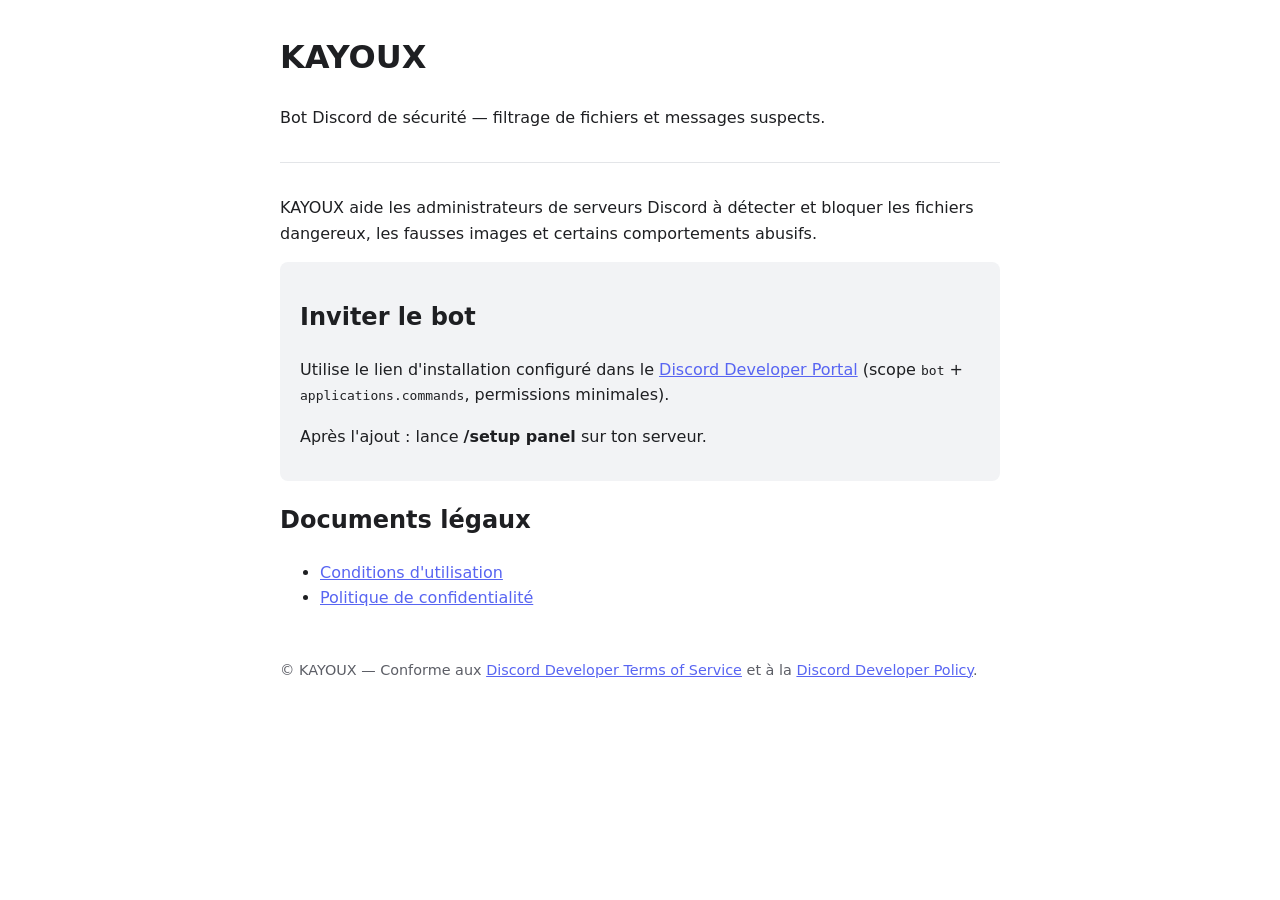
==== index.html @ e249575a "Pages legales KAYOUX (CGU + confidentialite)" ====
<!DOCTYPE html>
<html lang="fr">
<head>
  <meta charset="utf-8">
  <meta name="viewport" content="width=device-width, initial-scale=1">
  <title>KAYOUX — Bot de sécurité Discord</title>
  <style>
    body { font-family: system-ui, sans-serif; max-width: 720px; margin: 2rem auto; padding: 0 1rem; line-height: 1.6; color: #1e1f22; }
    a { color: #5865f2; }
    header { border-bottom: 1px solid #e3e5e8; margin-bottom: 2rem; padding-bottom: 1rem; }
    .card { background: #f2f3f5; border-radius: 8px; padding: 1rem 1.25rem; margin: 1rem 0; }
    footer { margin-top: 3rem; font-size: 0.9rem; color: #5c5e66; }
  </style>
</head>
<body>
  <header>
    <h1>KAYOUX</h1>
    <p>Bot Discord de sécurité — filtrage de fichiers et messages suspects.</p>
  </header>

  <p>KAYOUX aide les administrateurs de serveurs Discord à détecter et bloquer les fichiers dangereux, les fausses images et certains comportements abusifs.</p>

  <div class="card">
    <h2>Inviter le bot</h2>
    <p>Utilise le lien d'installation configuré dans le <a href="https://discord.com/developers/applications" target="_blank" rel="noopener">Discord Developer Portal</a> (scope <code>bot</code> + <code>applications.commands</code>, permissions minimales).</p>
    <p>Après l'ajout : lance <strong>/setup panel</strong> sur ton serveur.</p>
  </div>

  <h2>Documents légaux</h2>
  <ul>
    <li><a href="terms.html">Conditions d'utilisation</a></li>
    <li><a href="privacy.html">Politique de confidentialité</a></li>
  </ul>

  <footer>
    <p>© KAYOUX — Conforme aux <a href="https://support-dev.discord.com/hc/articles/8562894815383">Discord Developer Terms of Service</a> et à la <a href="https://support-dev.discord.com/hc/articles/8563934450327">Discord Developer Policy</a>.</p>
  </footer>
</body>
</html>
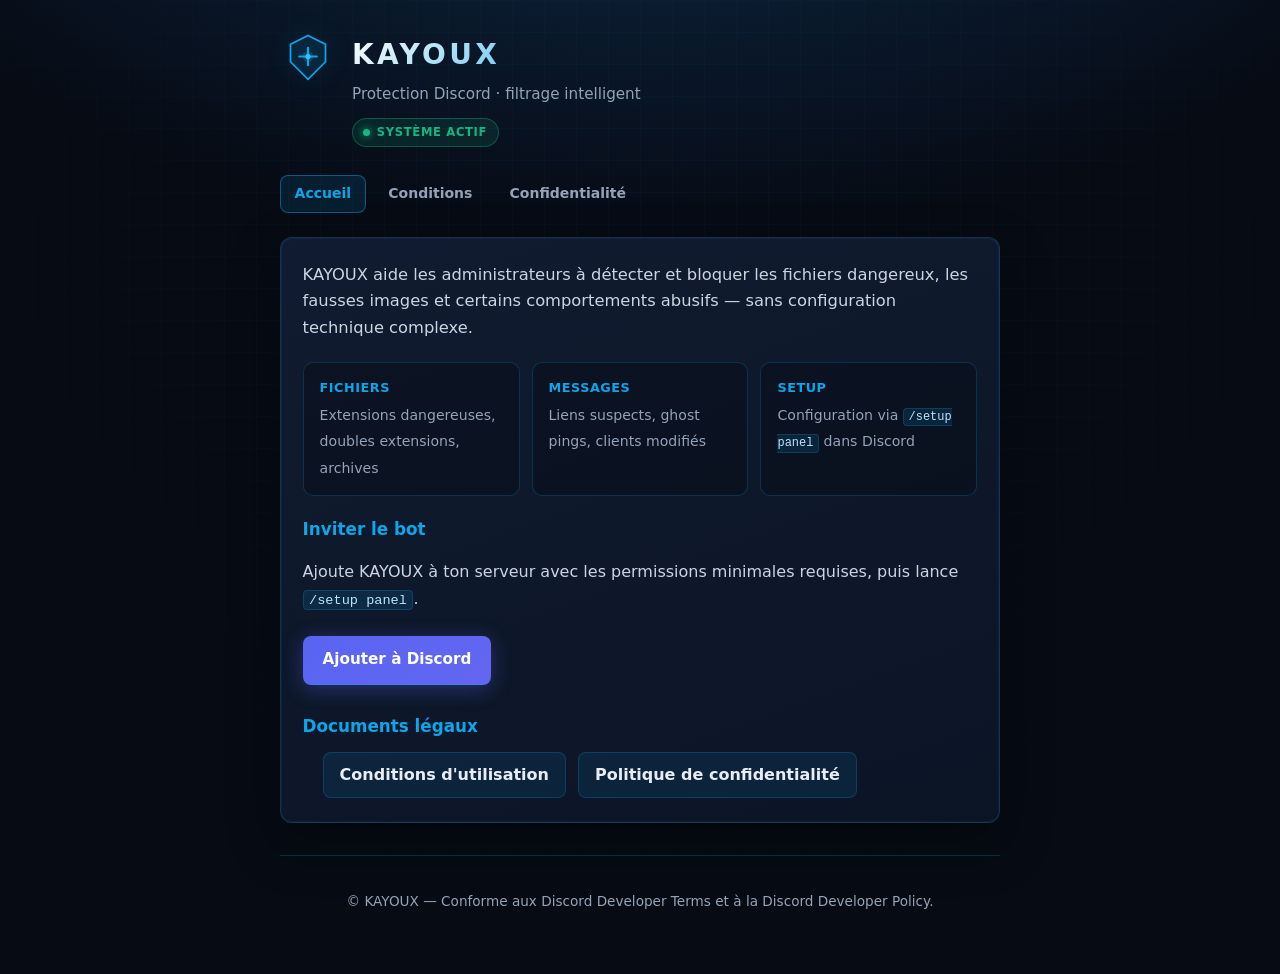
==== commit db1cb37f: "Update from https://github.com/dkSlipnoK/KAYOUX/commit/553b8bf3b2a9f0dd93f277961a57858d2ed88a15" ====
--- a/index.html
+++ b/index.html
@@ -3,37 +3,75 @@
 <head>
   <meta charset="utf-8">
   <meta name="viewport" content="width=device-width, initial-scale=1">
+  <meta name="theme-color" content="#060b14">
+  <meta name="description" content="KAYOUX — Bot Discord de sécurité. Filtrage de fichiers et messages suspects.">
   <title>KAYOUX — Bot de sécurité Discord</title>
-  <style>
-    body { font-family: system-ui, sans-serif; max-width: 720px; margin: 2rem auto; padding: 0 1rem; line-height: 1.6; color: #1e1f22; }
-    a { color: #5865f2; }
-    header { border-bottom: 1px solid #e3e5e8; margin-bottom: 2rem; padding-bottom: 1rem; }
-    .card { background: #f2f3f5; border-radius: 8px; padding: 1rem 1.25rem; margin: 1rem 0; }
-    footer { margin-top: 3rem; font-size: 0.9rem; color: #5c5e66; }
-  </style>
+  <link rel="stylesheet" href="styles.css">
 </head>
 <body>
-  <header>
-    <h1>KAYOUX</h1>
-    <p>Bot Discord de sécurité — filtrage de fichiers et messages suspects.</p>
-  </header>
+  <div class="bg-grid" aria-hidden="true"></div>
+  <div class="page">
+    <header class="site-header">
+      <svg class="logo-mark" viewBox="0 0 64 64" fill="none" xmlns="http://www.w3.org/2000/svg" aria-hidden="true">
+        <path d="M32 4L52 14v20L32 54 12 34V14L32 4z" stroke="#0ea5e9" stroke-width="2" fill="rgba(14,165,233,0.08)"/>
+        <path d="M32 18v20M22 28h20" stroke="#0ea5e9" stroke-width="2.5" stroke-linecap="round"/>
+        <circle cx="32" cy="28" r="6" fill="#0ea5e9" opacity="0.25"/>
+        <circle cx="32" cy="28" r="3" fill="#38bdf8"/>
+      </svg>
+      <div>
+        <h1 class="brand-title">KAYOUX</h1>
+        <p class="brand-tagline">Protection Discord · filtrage intelligent</p>
+        <span class="status-pill">Système actif</span>
+      </div>
+    </header>
 
-  <p>KAYOUX aide les administrateurs de serveurs Discord à détecter et bloquer les fichiers dangereux, les fausses images et certains comportements abusifs.</p>
+    <nav class="site-nav" aria-label="Navigation">
+      <a href="index.html" class="active">Accueil</a>
+      <a href="terms.html">Conditions</a>
+      <a href="privacy.html">Confidentialité</a>
+    </nav>
 
-  <div class="card">
-    <h2>Inviter le bot</h2>
-    <p>Utilise le lien d'installation configuré dans le <a href="https://discord.com/developers/applications" target="_blank" rel="noopener">Discord Developer Portal</a> (scope <code>bot</code> + <code>applications.commands</code>, permissions minimales).</p>
-    <p>Après l'ajout : lance <strong>/setup panel</strong> sur ton serveur.</p>
+    <main class="panel">
+      <p class="hero-text">
+        KAYOUX aide les administrateurs à détecter et bloquer les fichiers dangereux,
+        les fausses images et certains comportements abusifs — sans configuration technique complexe.
+      </p>
+
+      <div class="feature-grid">
+        <div class="feature">
+          <strong>Fichiers</strong>
+          <span>Extensions dangereuses, doubles extensions, archives</span>
+        </div>
+        <div class="feature">
+          <strong>Messages</strong>
+          <span>Liens suspects, ghost pings, clients modifiés</span>
+        </div>
+        <div class="feature">
+          <strong>Setup</strong>
+          <span>Configuration via <code>/setup panel</code> dans Discord</span>
+        </div>
+      </div>
+
+      <h2 class="card-title">Inviter le bot</h2>
+      <p>Ajoute KAYOUX à ton serveur avec les permissions minimales requises, puis lance <code>/setup panel</code>.</p>
+      <a class="btn" href="https://discord.com/oauth2/authorize?client_id=1514392721362522263&amp;permissions=1099511720960&amp;scope=bot+applications.commands" target="_blank" rel="noopener">
+        Ajouter à Discord
+      </a>
+
+      <h2 class="card-title" style="margin-top: 1.75rem;">Documents légaux</h2>
+      <ul class="legal-links">
+        <li><a href="terms.html">Conditions d'utilisation</a></li>
+        <li><a href="privacy.html">Politique de confidentialité</a></li>
+      </ul>
+    </main>
+
+    <footer class="site-footer">
+      <p>© KAYOUX — Conforme aux
+        <a href="https://support-dev.discord.com/hc/articles/8562894815383" target="_blank" rel="noopener">Discord Developer Terms</a>
+        et à la
+        <a href="https://support-dev.discord.com/hc/articles/8563934450327" target="_blank" rel="noopener">Discord Developer Policy</a>.
+      </p>
+    </footer>
   </div>
-
-  <h2>Documents légaux</h2>
-  <ul>
-    <li><a href="terms.html">Conditions d'utilisation</a></li>
-    <li><a href="privacy.html">Politique de confidentialité</a></li>
-  </ul>
-
-  <footer>
-    <p>© KAYOUX — Conforme aux <a href="https://support-dev.discord.com/hc/articles/8562894815383">Discord Developer Terms of Service</a> et à la <a href="https://support-dev.discord.com/hc/articles/8563934450327">Discord Developer Policy</a>.</p>
-  </footer>
 </body>
 </html>
--- a/styles.css
+++ b/styles.css
@@ -0,0 +1,372 @@
+/* KAYOUX — thème cyber-sécurité (aligné sur src/ui/theme.js) */
+:root {
+  --bg-deep: #060b14;
+  --bg-panel: #0c1526;
+  --bg-card: #111d33;
+  --border: rgba(14, 165, 233, 0.22);
+  --border-strong: rgba(14, 165, 233, 0.45);
+  --text: #e8edf5;
+  --text-muted: #94a3b8;
+  --primary: #0ea5e9;
+  --primary-glow: rgba(14, 165, 233, 0.35);
+  --success: #10b981;
+  --indigo: #6366f1;
+  --discord: #5865f2;
+  --radius: 12px;
+  --font: "Segoe UI", system-ui, -apple-system, sans-serif;
+  --mono: ui-monospace, "Cascadia Code", "Consolas", monospace;
+  --max: 760px;
+}
+
+*,
+*::before,
+*::after {
+  box-sizing: border-box;
+}
+
+html {
+  scroll-behavior: smooth;
+}
+
+body {
+  margin: 0;
+  min-height: 100vh;
+  font-family: var(--font);
+  font-size: 1rem;
+  line-height: 1.65;
+  color: var(--text);
+  background: radial-gradient(ellipse 120% 80% at 50% -20%, #0f2847 0%, var(--bg-deep) 55%);
+}
+
+.bg-grid {
+  position: fixed;
+  inset: 0;
+  pointer-events: none;
+  background-image:
+    linear-gradient(rgba(14, 165, 233, 0.04) 1px, transparent 1px),
+    linear-gradient(90deg, rgba(14, 165, 233, 0.04) 1px, transparent 1px);
+  background-size: 32px 32px;
+  mask-image: radial-gradient(ellipse 80% 70% at 50% 30%, black 20%, transparent 100%);
+}
+
+.page {
+  position: relative;
+  max-width: var(--max);
+  margin: 0 auto;
+  padding: 2rem 1.25rem 3rem;
+}
+
+/* ── Header ── */
+.site-header {
+  display: flex;
+  align-items: flex-start;
+  gap: 1rem;
+  margin-bottom: 1.75rem;
+}
+
+.logo-mark {
+  flex-shrink: 0;
+  width: 56px;
+  height: 56px;
+  filter: drop-shadow(0 0 12px var(--primary-glow));
+}
+
+.brand-title {
+  margin: 0;
+  font-size: 1.75rem;
+  font-weight: 800;
+  letter-spacing: 0.12em;
+  background: linear-gradient(135deg, #fff 0%, var(--primary) 100%);
+  -webkit-background-clip: text;
+  background-clip: text;
+  color: transparent;
+}
+
+.brand-tagline {
+  margin: 0.25rem 0 0;
+  color: var(--text-muted);
+  font-size: 0.95rem;
+}
+
+.status-pill {
+  display: inline-flex;
+  align-items: center;
+  gap: 0.4rem;
+  margin-top: 0.65rem;
+  padding: 0.25rem 0.65rem;
+  font-size: 0.72rem;
+  font-weight: 700;
+  letter-spacing: 0.06em;
+  text-transform: uppercase;
+  color: var(--success);
+  background: rgba(16, 185, 129, 0.12);
+  border: 1px solid rgba(16, 185, 129, 0.35);
+  border-radius: 999px;
+}
+
+.status-pill::before {
+  content: "";
+  width: 7px;
+  height: 7px;
+  border-radius: 50%;
+  background: var(--success);
+  box-shadow: 0 0 8px var(--success);
+  animation: pulse 2s ease-in-out infinite;
+}
+
+@keyframes pulse {
+  0%, 100% { opacity: 1; }
+  50% { opacity: 0.45; }
+}
+
+/* ── Nav ── */
+.site-nav {
+  display: flex;
+  flex-wrap: wrap;
+  gap: 0.5rem;
+  margin-bottom: 1.5rem;
+}
+
+.site-nav a {
+  padding: 0.4rem 0.85rem;
+  font-size: 0.875rem;
+  font-weight: 600;
+  color: var(--text-muted);
+  text-decoration: none;
+  border: 1px solid transparent;
+  border-radius: 8px;
+  transition: color 0.15s, border-color 0.15s, background 0.15s;
+}
+
+.site-nav a:hover {
+  color: var(--text);
+  background: rgba(14, 165, 233, 0.08);
+  border-color: var(--border);
+}
+
+.site-nav a.active {
+  color: var(--primary);
+  background: rgba(14, 165, 233, 0.12);
+  border-color: var(--border-strong);
+}
+
+/* ── Panels ── */
+.panel {
+  background: linear-gradient(160deg, rgba(17, 29, 51, 0.95) 0%, rgba(12, 21, 38, 0.98) 100%);
+  border: 1px solid var(--border);
+  border-radius: var(--radius);
+  padding: 1.5rem 1.35rem;
+  box-shadow:
+    0 0 0 1px rgba(255, 255, 255, 0.03) inset,
+    0 20px 50px rgba(0, 0, 0, 0.35);
+}
+
+.panel + .panel {
+  margin-top: 1rem;
+}
+
+.panel h1 {
+  margin: 0 0 0.5rem;
+  font-size: 1.45rem;
+  font-weight: 700;
+  color: #fff;
+}
+
+.panel h2 {
+  margin: 1.75rem 0 0.6rem;
+  font-size: 1.05rem;
+  font-weight: 700;
+  color: var(--primary);
+}
+
+.panel h2:first-of-type {
+  margin-top: 0.5rem;
+}
+
+.panel p,
+.panel li {
+  color: #cbd5e1;
+}
+
+.panel ul {
+  padding-left: 1.25rem;
+}
+
+.panel a {
+  color: var(--primary);
+  text-decoration: none;
+  border-bottom: 1px solid rgba(14, 165, 233, 0.35);
+  transition: color 0.15s, border-color 0.15s;
+}
+
+.panel a:hover {
+  color: #7dd3fc;
+  border-bottom-color: #7dd3fc;
+}
+
+.meta {
+  font-size: 0.875rem;
+  color: var(--text-muted);
+  margin-bottom: 1rem;
+}
+
+code {
+  font-family: var(--mono);
+  font-size: 0.85em;
+  padding: 0.12em 0.4em;
+  background: rgba(14, 165, 233, 0.12);
+  border: 1px solid var(--border);
+  border-radius: 4px;
+  color: #bae6fd;
+}
+
+/* ── Cards (accueil) ── */
+.hero-text {
+  margin: 0 0 1.25rem;
+  color: #cbd5e1;
+  font-size: 1.02rem;
+}
+
+.feature-grid {
+  display: grid;
+  grid-template-columns: repeat(auto-fit, minmax(200px, 1fr));
+  gap: 0.75rem;
+  margin: 1.25rem 0;
+}
+
+.feature {
+  padding: 0.85rem 1rem;
+  background: rgba(0, 0, 0, 0.25);
+  border: 1px solid var(--border);
+  border-radius: 10px;
+}
+
+.feature strong {
+  display: block;
+  font-size: 0.8rem;
+  letter-spacing: 0.04em;
+  text-transform: uppercase;
+  color: var(--primary);
+  margin-bottom: 0.25rem;
+}
+
+.feature span {
+  font-size: 0.88rem;
+  color: var(--text-muted);
+}
+
+.card-title {
+  margin: 0 0 0.75rem;
+  font-size: 1.1rem;
+  font-weight: 700;
+  color: #fff;
+}
+
+.btn {
+  display: inline-flex;
+  align-items: center;
+  gap: 0.5rem;
+  margin-top: 0.5rem;
+  padding: 0.7rem 1.25rem;
+  font-size: 0.95rem;
+  font-weight: 700;
+  color: #fff !important;
+  text-decoration: none !important;
+  border: none;
+  border-radius: 8px;
+  background: linear-gradient(135deg, var(--discord) 0%, var(--indigo) 100%);
+  box-shadow: 0 4px 20px rgba(88, 101, 242, 0.35);
+  transition: transform 0.15s, box-shadow 0.15s;
+}
+
+.btn:hover {
+  transform: translateY(-1px);
+  box-shadow: 0 6px 28px rgba(88, 101, 242, 0.5);
+}
+
+.legal-links {
+  list-style: none;
+  padding: 0;
+  margin: 0.75rem 0 0;
+  display: flex;
+  flex-wrap: wrap;
+  gap: 0.75rem;
+}
+
+.legal-links a {
+  display: inline-flex;
+  align-items: center;
+  gap: 0.35rem;
+  padding: 0.55rem 1rem;
+  font-weight: 600;
+  color: var(--text) !important;
+  text-decoration: none !important;
+  background: rgba(14, 165, 233, 0.1);
+  border: 1px solid var(--border);
+  border-radius: 8px;
+  border-bottom: 1px solid var(--border) !important;
+  transition: background 0.15s, border-color 0.15s;
+}
+
+.legal-links a:hover {
+  background: rgba(14, 165, 233, 0.18);
+  border-color: var(--border-strong);
+  color: #fff !important;
+}
+
+/* ── Table ── */
+.data-table {
+  width: 100%;
+  border-collapse: collapse;
+  font-size: 0.9rem;
+  margin: 0.75rem 0;
+}
+
+.data-table th,
+.data-table td {
+  padding: 0.65rem 0.75rem;
+  text-align: left;
+  border: 1px solid var(--border);
+}
+
+.data-table th {
+  background: rgba(14, 165, 233, 0.12);
+  color: var(--primary);
+  font-weight: 700;
+}
+
+.data-table td {
+  background: rgba(0, 0, 0, 0.2);
+  color: #cbd5e1;
+}
+
+/* ── Footer ── */
+.site-footer {
+  margin-top: 2rem;
+  padding-top: 1.25rem;
+  border-top: 1px solid var(--border);
+  font-size: 0.85rem;
+  color: var(--text-muted);
+  text-align: center;
+}
+
+.site-footer a {
+  color: var(--text-muted);
+  text-decoration: none;
+}
+
+.site-footer a:hover {
+  color: var(--primary);
+}
+
+@media (max-width: 520px) {
+  .site-header {
+    flex-direction: column;
+    align-items: center;
+    text-align: center;
+  }
+
+  .panel {
+    padding: 1.15rem 1rem;
+  }
+}
